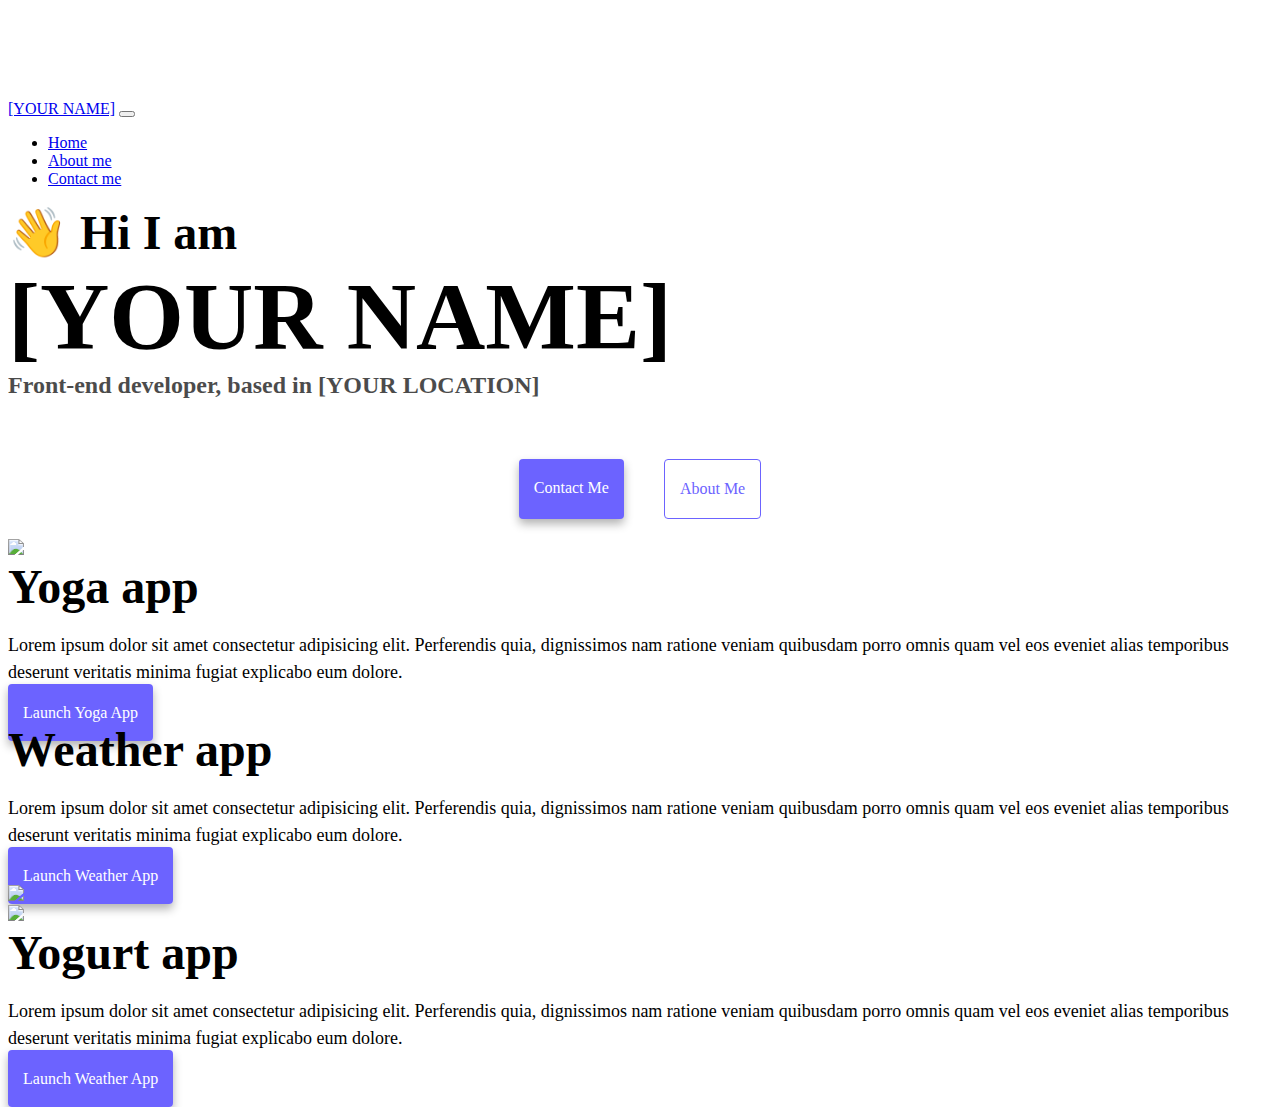
==== index.html @ a8841f13 "add starter kit" ====
<!DOCTYPE html>
<html lang="en">
  <head>
    <meta charset="UTF-8" />
    <meta http-equiv="X-UA-Compatible" content="IE=edge" />
    <meta name="viewport" content="width=device-width, initial-scale=1.0" />
    <title>[YOUR NAME]</title>
    <link
      href="https://cdn.jsdelivr.net/npm/bootstrap@5.0.0-beta2/dist/css/bootstrap.min.css"
      rel="stylesheet"
      integrity="sha384-BmbxuPwQa2lc/FVzBcNJ7UAyJxM6wuqIj61tLrc4wSX0szH/Ev+nYRRuWlolflfl"
      crossorigin="anonymous"
    />
    <script
      src="https://cdn.jsdelivr.net/npm/bootstrap@5.0.0-beta2/dist/js/bootstrap.bundle.min.js"
      integrity="sha384-b5kHyXgcpbZJO/tY9Ul7kGkf1S0CWuKcCD38l8YkeH8z8QjE0GmW1gYU5S9FOnJ0"
      crossorigin="anonymous"
    ></script>
    <link rel="stylesheet" href="style.css" />
  </head>
  <body>
    <nav class="navbar navbar-expand-lg navbar-light bg-light fixed-top">
      <div class="container">
        <a class="navbar-brand" href="index.html">[YOUR NAME]</a>
        <button
          class="navbar-toggler"
          type="button"
          data-bs-toggle="collapse"
          data-bs-target="#navbarNav"
          aria-controls="navbarNav"
          aria-expanded="false"
          aria-label="Toggle navigation"
        >
          <span class="navbar-toggler-icon"></span>
        </button>
        <div class="collapse navbar-collapse" id="navbarNav">
          <ul class="navbar-nav">
            <li class="nav-item">
              <a class="nav-link active" aria-current="page" href="index.html"
                >Home</a
              >
            </li>
            <li class="nav-item">
              <a class="nav-link" href="about.html">About me</a>
            </li>
            <li class="nav-item">
              <a class="nav-link" href="about.html#contact">Contact me</a>
            </li>
          </ul>
        </div>
      </div>
    </nav>
    <h2 class="text-center">👋 Hi I am</h2>
    <h1 class="text-center">[YOUR NAME]</h1>
    <h3 class="text-center">Front-end developer, based in [YOUR LOCATION]</h3>
    <div class="navigation-links mb-5">
      <a href="about.html#contact" class="primary-link">Contact me</a>
      <a href="about.html" class="secondary-link">About me</a>
    </div>
    <div class="container">
      <div class="row">
        <div class="col-6">
          <img src="images/yoga.png" class="img-fluid rounded" />
        </div>
        <div class="col-6">
          <h2 class="mb-3">Yoga app</h2>
          <p>
            Lorem ipsum dolor sit amet consectetur adipisicing elit. Perferendis
            quia, dignissimos nam ratione veniam quibusdam porro omnis quam vel
            eos eveniet alias temporibus deserunt veritatis minima fugiat
            explicabo eum dolore.
          </p>
          <div class="mt-5">
            <a href="#" class="primary-link">Launch Yoga App</a>
          </div>
        </div>
      </div>
      <div class="row mt-5">
        <div class="col-6">
          <h2 class="mb-3">Weather app</h2>
          <p>
            Lorem ipsum dolor sit amet consectetur adipisicing elit. Perferendis
            quia, dignissimos nam ratione veniam quibusdam porro omnis quam vel
            eos eveniet alias temporibus deserunt veritatis minima fugiat
            explicabo eum dolore.
          </p>
          <div class="mt-5">
            <a href="#" class="primary-link">Launch Weather App</a>
          </div>
        </div>
        <div class="col-6">
          <img src="images/weather.png" class="img-fluid rounded" />
        </div>
      </div>
      <div class="row mt-5">
        <div class="col-6">
          <img src="images/yogurt.png" class="img-fluid rounded" />
        </div>
        <div class="col-6">
          <h2 class="mb-3">Yogurt app</h2>
          <p>
            Lorem ipsum dolor sit amet consectetur adipisicing elit. Perferendis
            quia, dignissimos nam ratione veniam quibusdam porro omnis quam vel
            eos eveniet alias temporibus deserunt veritatis minima fugiat
            explicabo eum dolore.
          </p>
          <div class="mt-5">
            <a href="#" class="primary-link">Launch Weather App</a>
          </div>
        </div>
      </div>
    </div>
  </body>
</html>
---- style.css ----
:root {
  --primary-color: #6c63ff;
  --secondary-color: #f5f2fe;
  --box-shadow: 0 5px 10px rgba(0, 0, 0, 0.3);
}

body {
  margin-top: 100px;
}

h1,
h2,
h3 {
  margin: 0;
}

h1 {
  font-size: 96px;
}

h2 {
  font-size: 48px;
}

h3 {
  font-size: 24px;
  opacity: 0.7;
}

p {
  font-size: 18px;
  line-height: 1.5;
}

.navigation-links {
  display: flex;
  margin-top: 40px;
  justify-content: center;
}

.navigation-links a {
  margin: 20px;
}

.primary-link {
  border-radius: 4px;
  padding: 20px 15px;
  text-decoration: none;
  text-transform: capitalize;
  background: var(--primary-color);
  box-shadow: var(--box-shadow);
  color: white;
}

.secondary-link {
  border-radius: 4px;
  padding: 20px 15px;
  text-decoration: none;
  text-transform: capitalize;
  color: var(--primary-color);
  border: 1px solid var(--primary-color);
}

.homepage-link {
  color: var(--primary-color);
  text-align: center;
  display: block;
}

.about-paragraphs {
  margin: 30px 0;
}

.about-paragraphs p {
  margin: 10px;
}

.email-link {
  display: flex;
  justify-content: center;
  color: var(--primary-color);
  font-size: 28px;
  text-decoration: none;
}

.email-link:hover {
  text-decoration: underline;
}
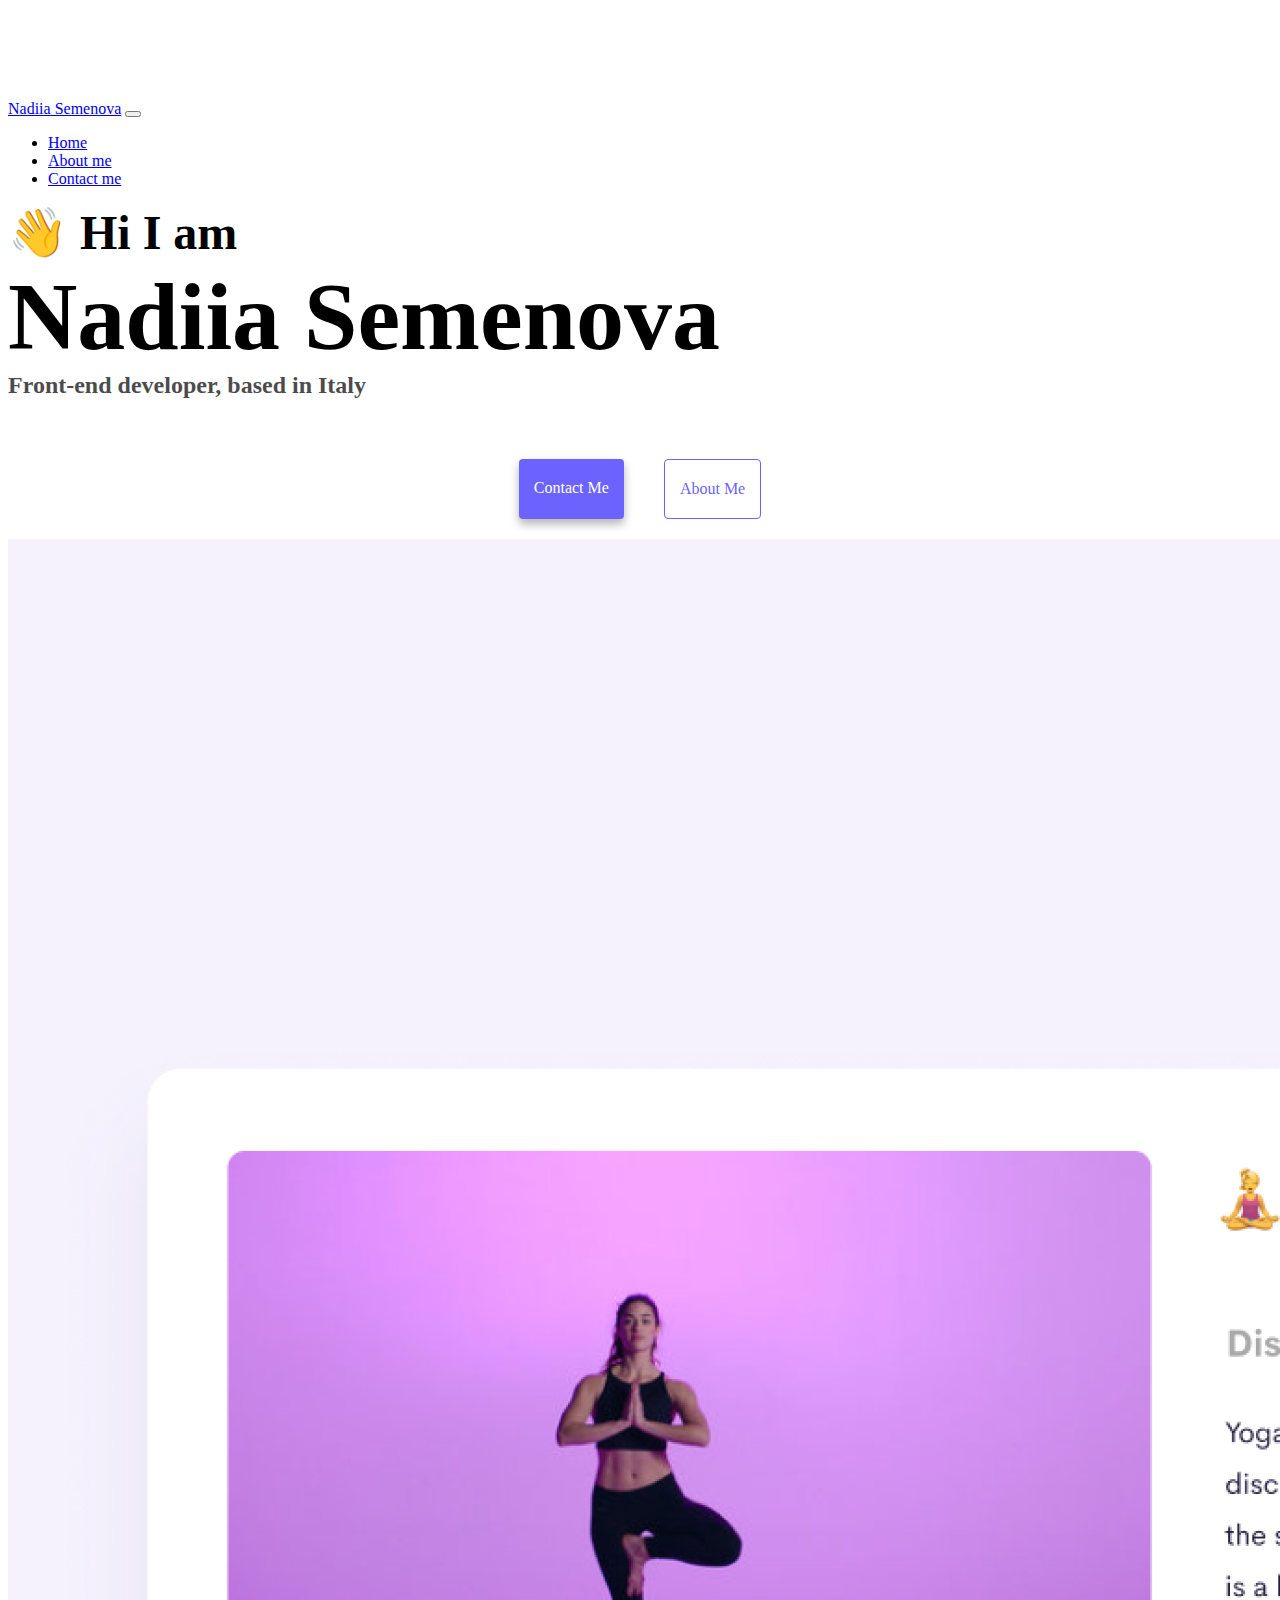
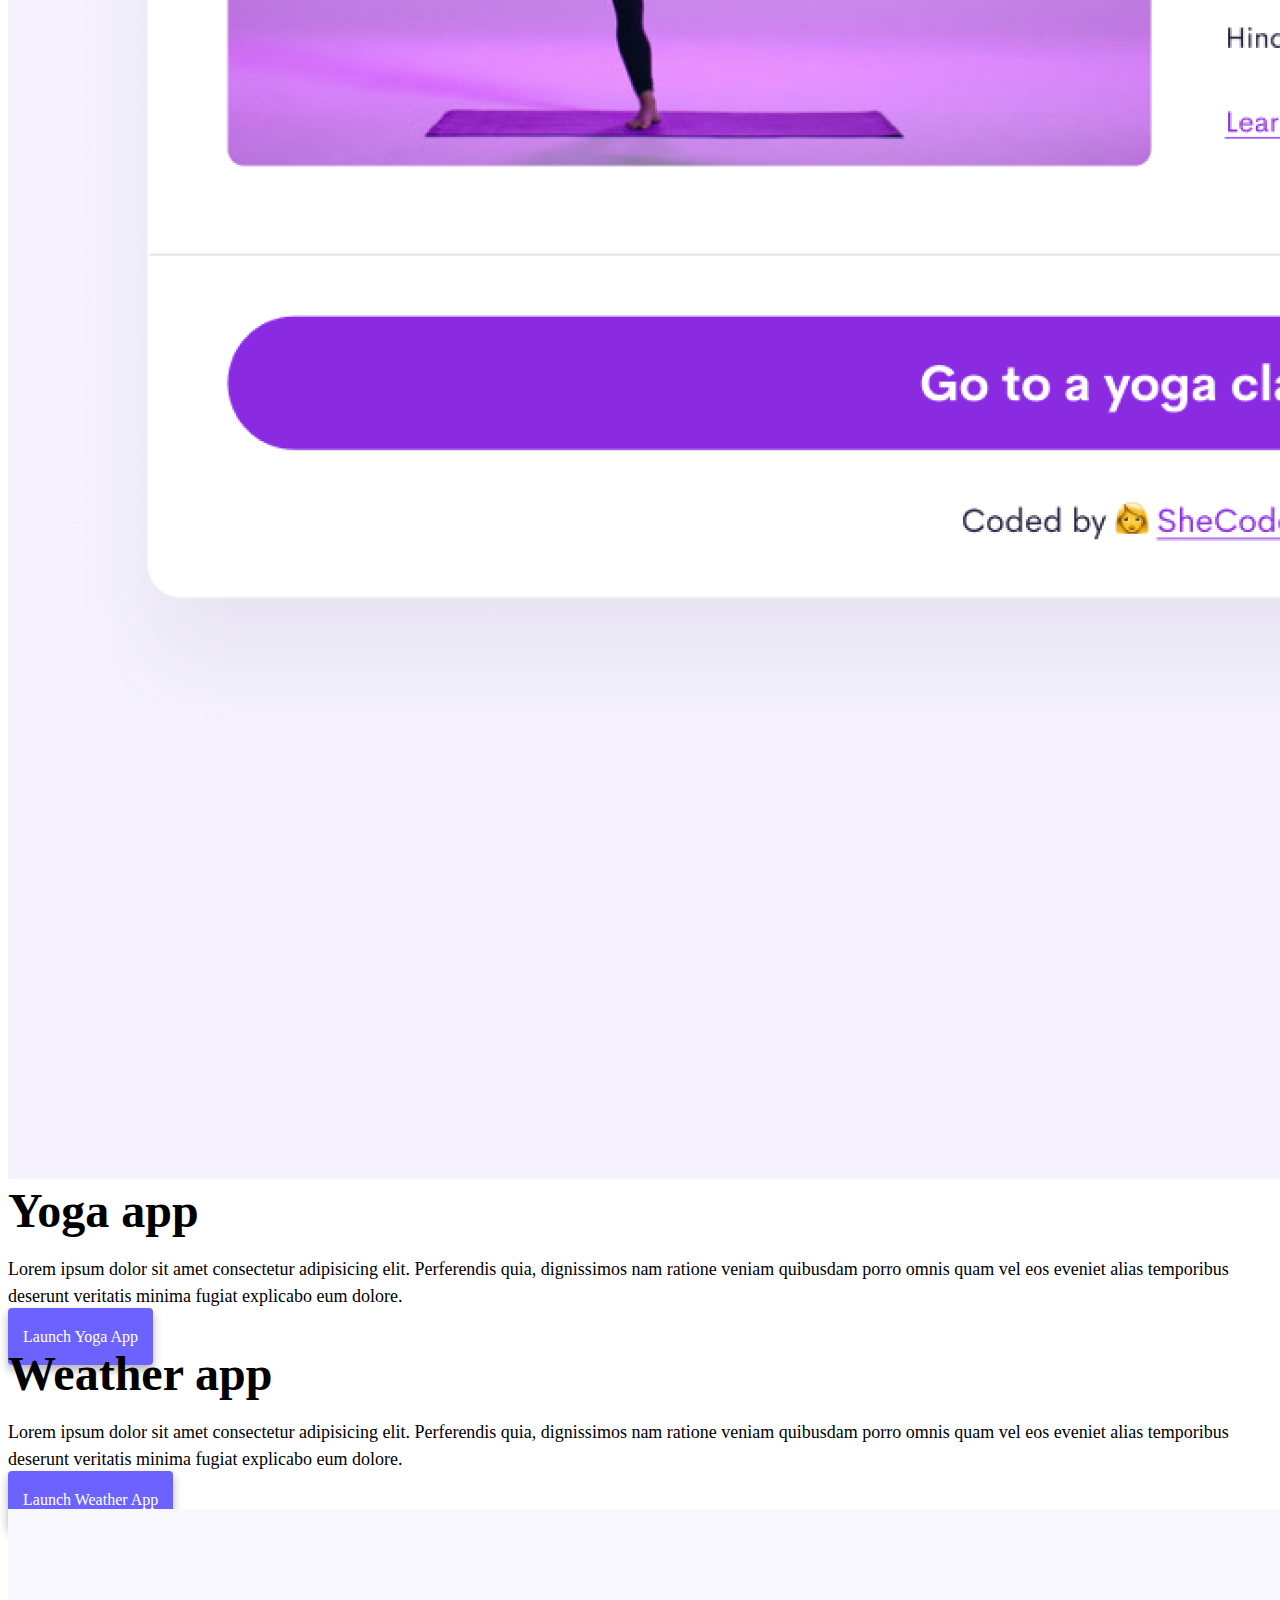
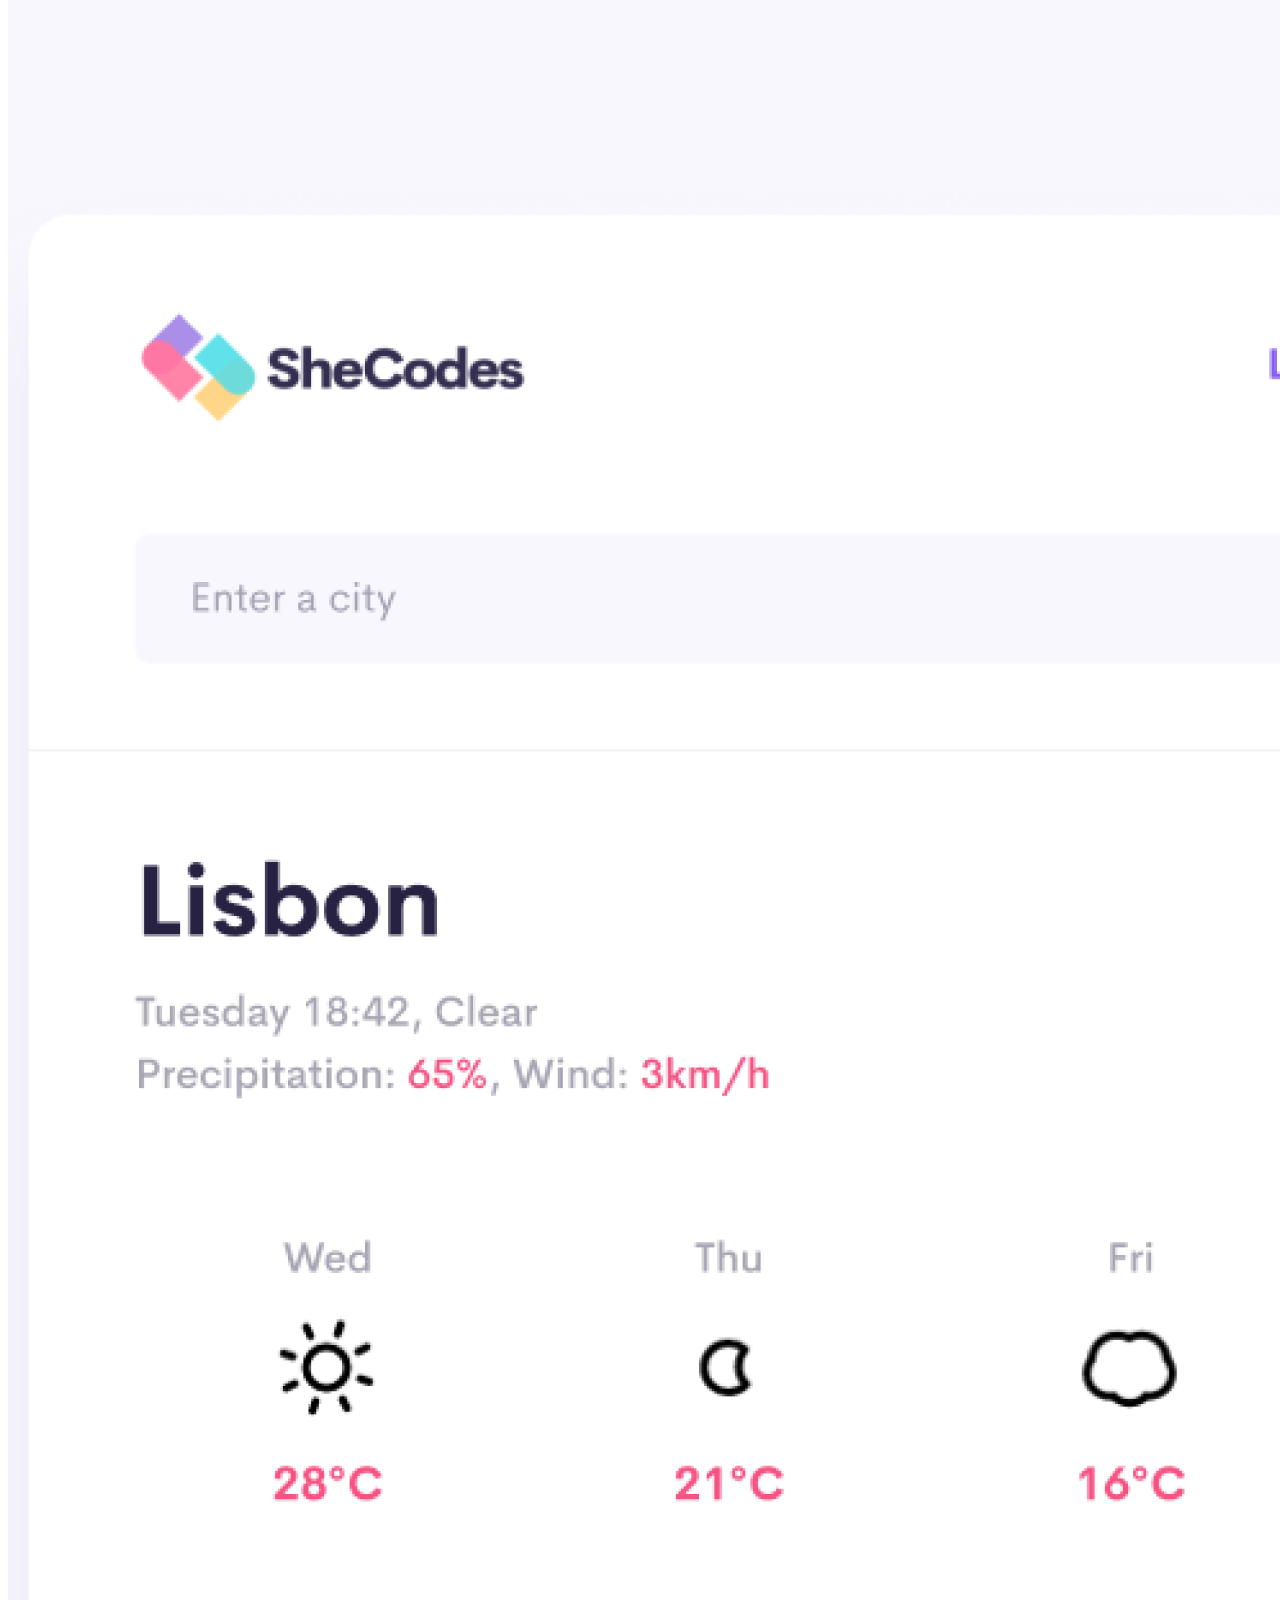
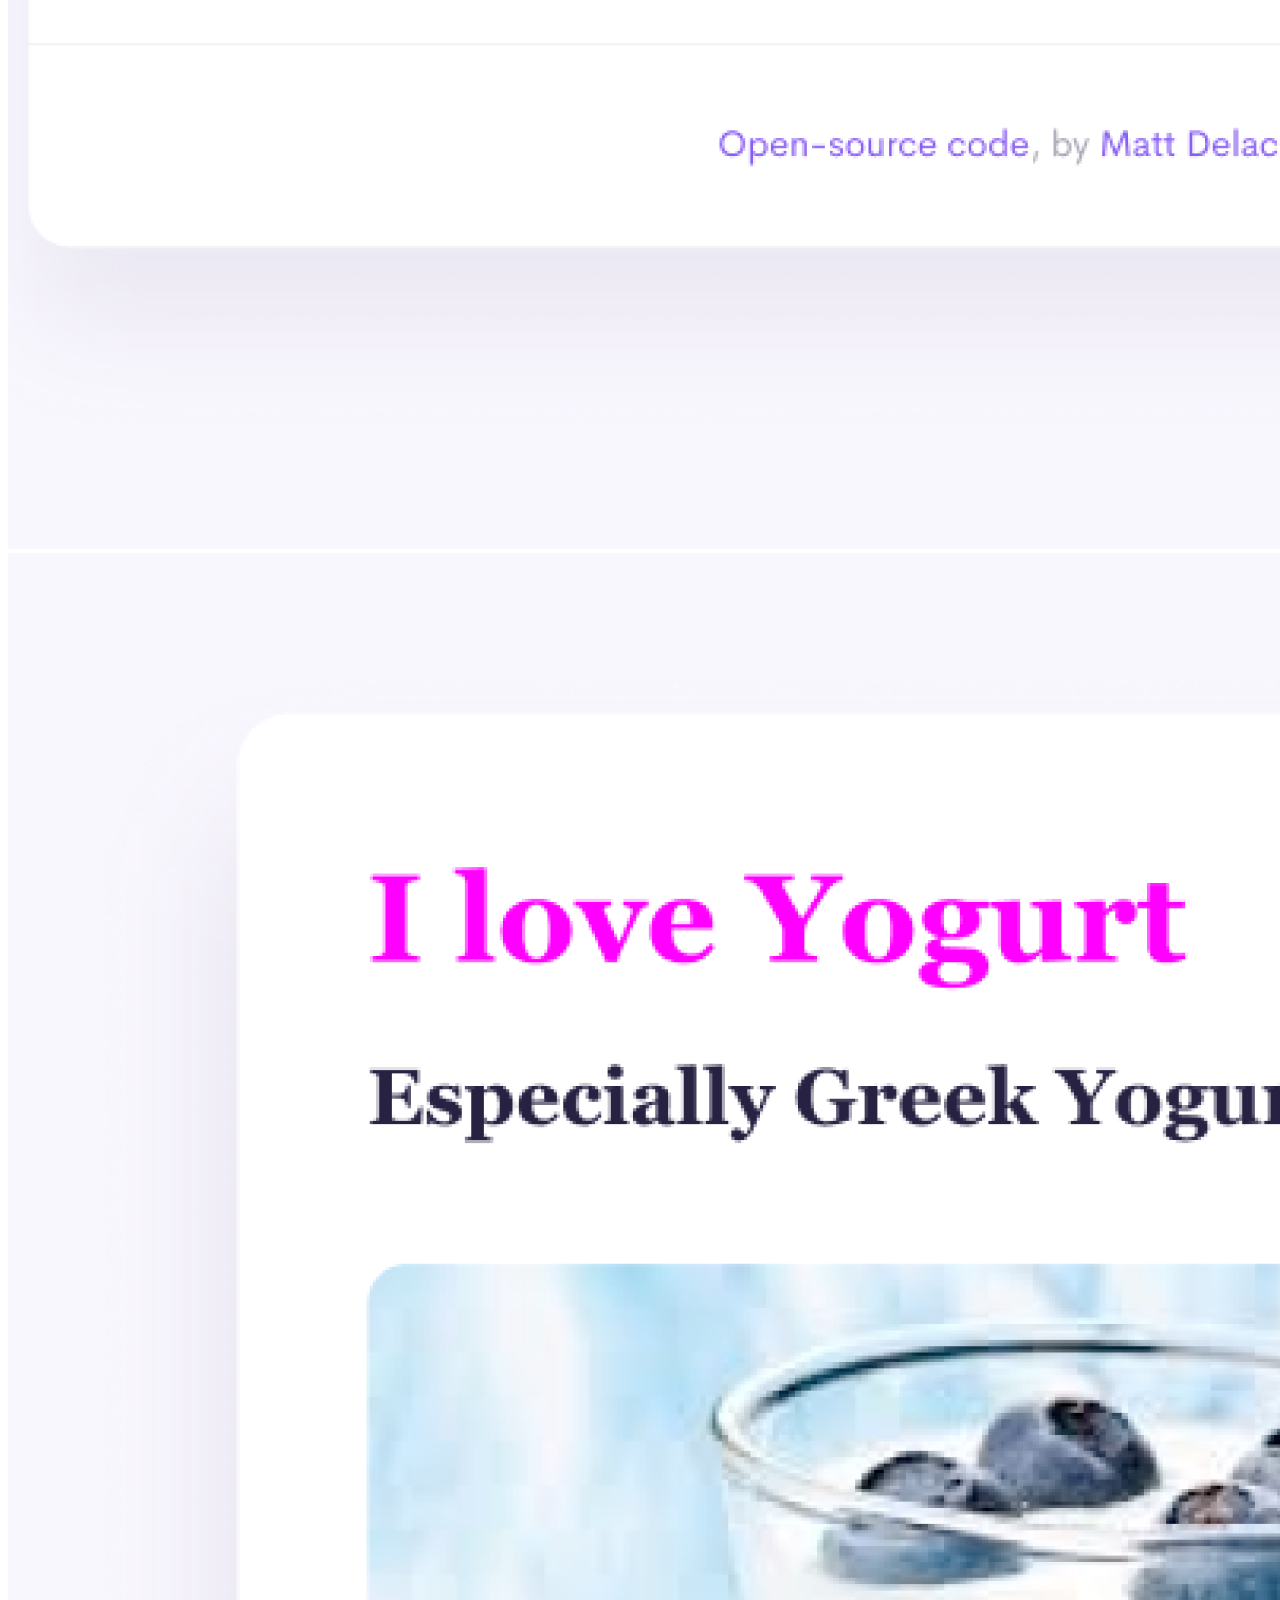
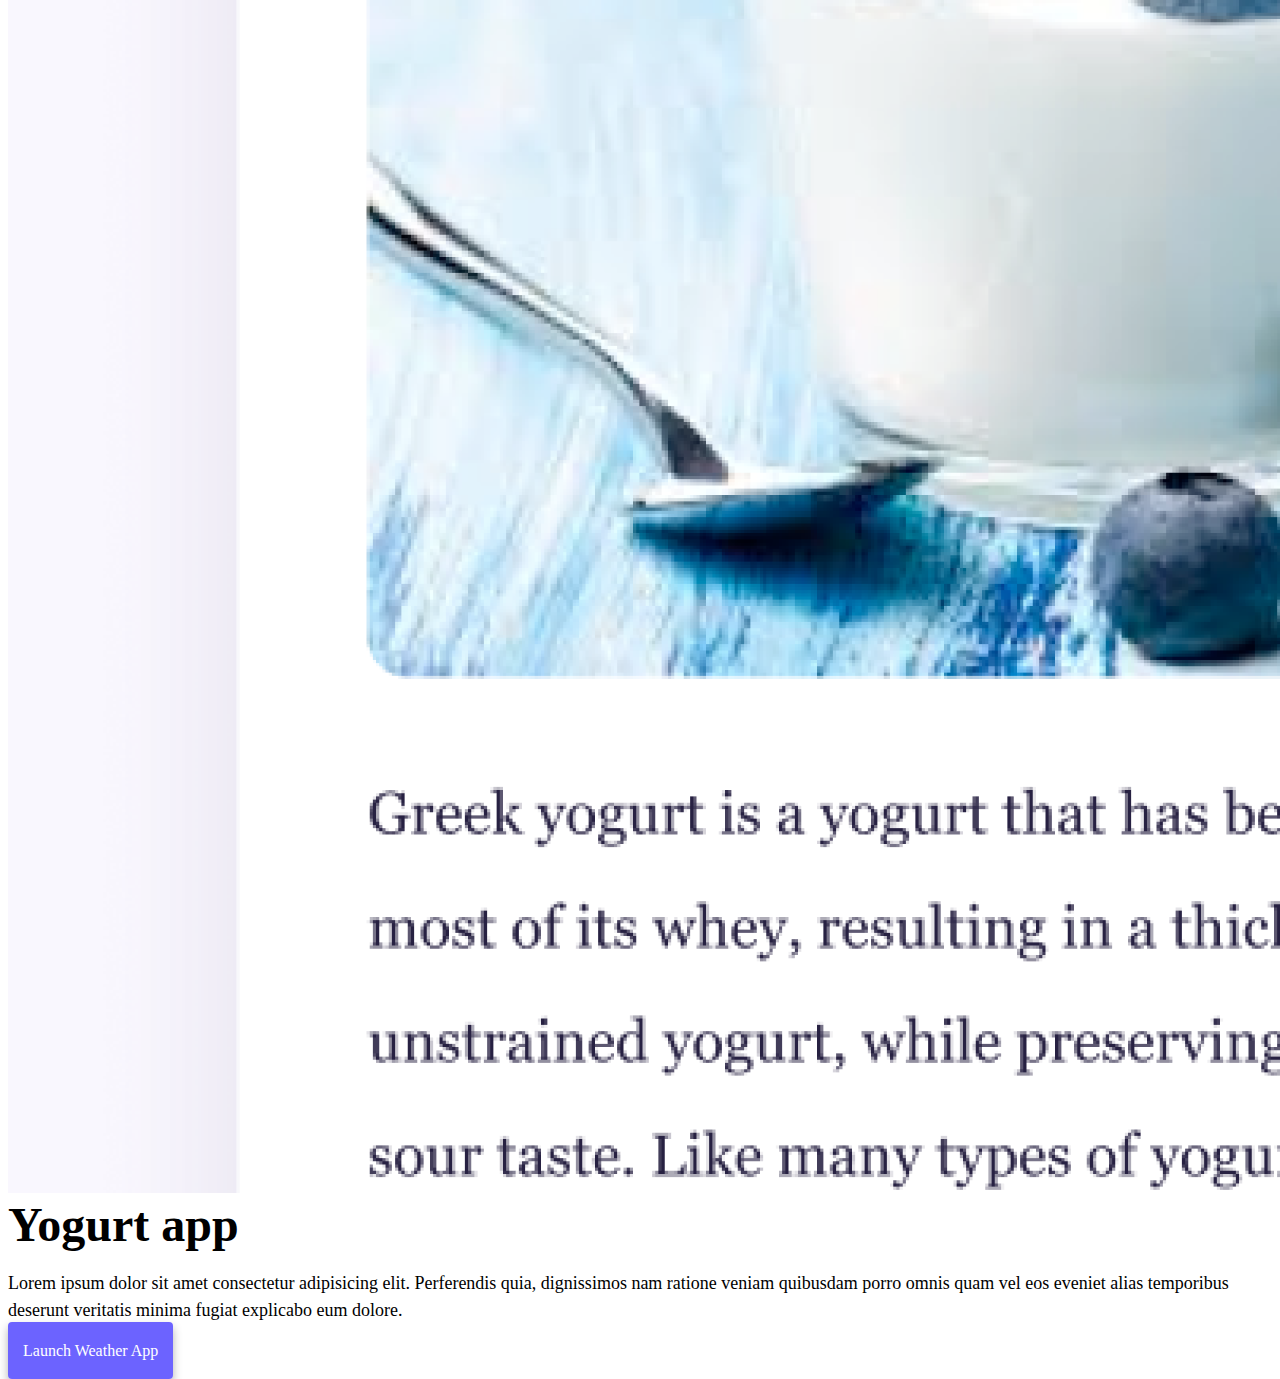
==== commit 47cf1f30: "add my info" ====
--- a/index.html
+++ b/index.html
@@ -21,7 +21,7 @@
   <body>
     <nav class="navbar navbar-expand-lg navbar-light bg-light fixed-top">
       <div class="container">
-        <a class="navbar-brand" href="index.html">[YOUR NAME]</a>
+        <a class="navbar-brand" href="index.html">Nadiia Semenova</a>
         <button
           class="navbar-toggler"
           type="button"
@@ -51,8 +51,8 @@
       </div>
     </nav>
     <h2 class="text-center">👋 Hi I am</h2>
-    <h1 class="text-center">[YOUR NAME]</h1>
-    <h3 class="text-center">Front-end developer, based in [YOUR LOCATION]</h3>
+    <h1 class="text-center">Nadiia Semenova</h1>
+    <h3 class="text-center">Front-end developer, based in Italy</h3>
     <div class="navigation-links mb-5">
       <a href="about.html#contact" class="primary-link">Contact me</a>
       <a href="about.html" class="secondary-link">About me</a>
